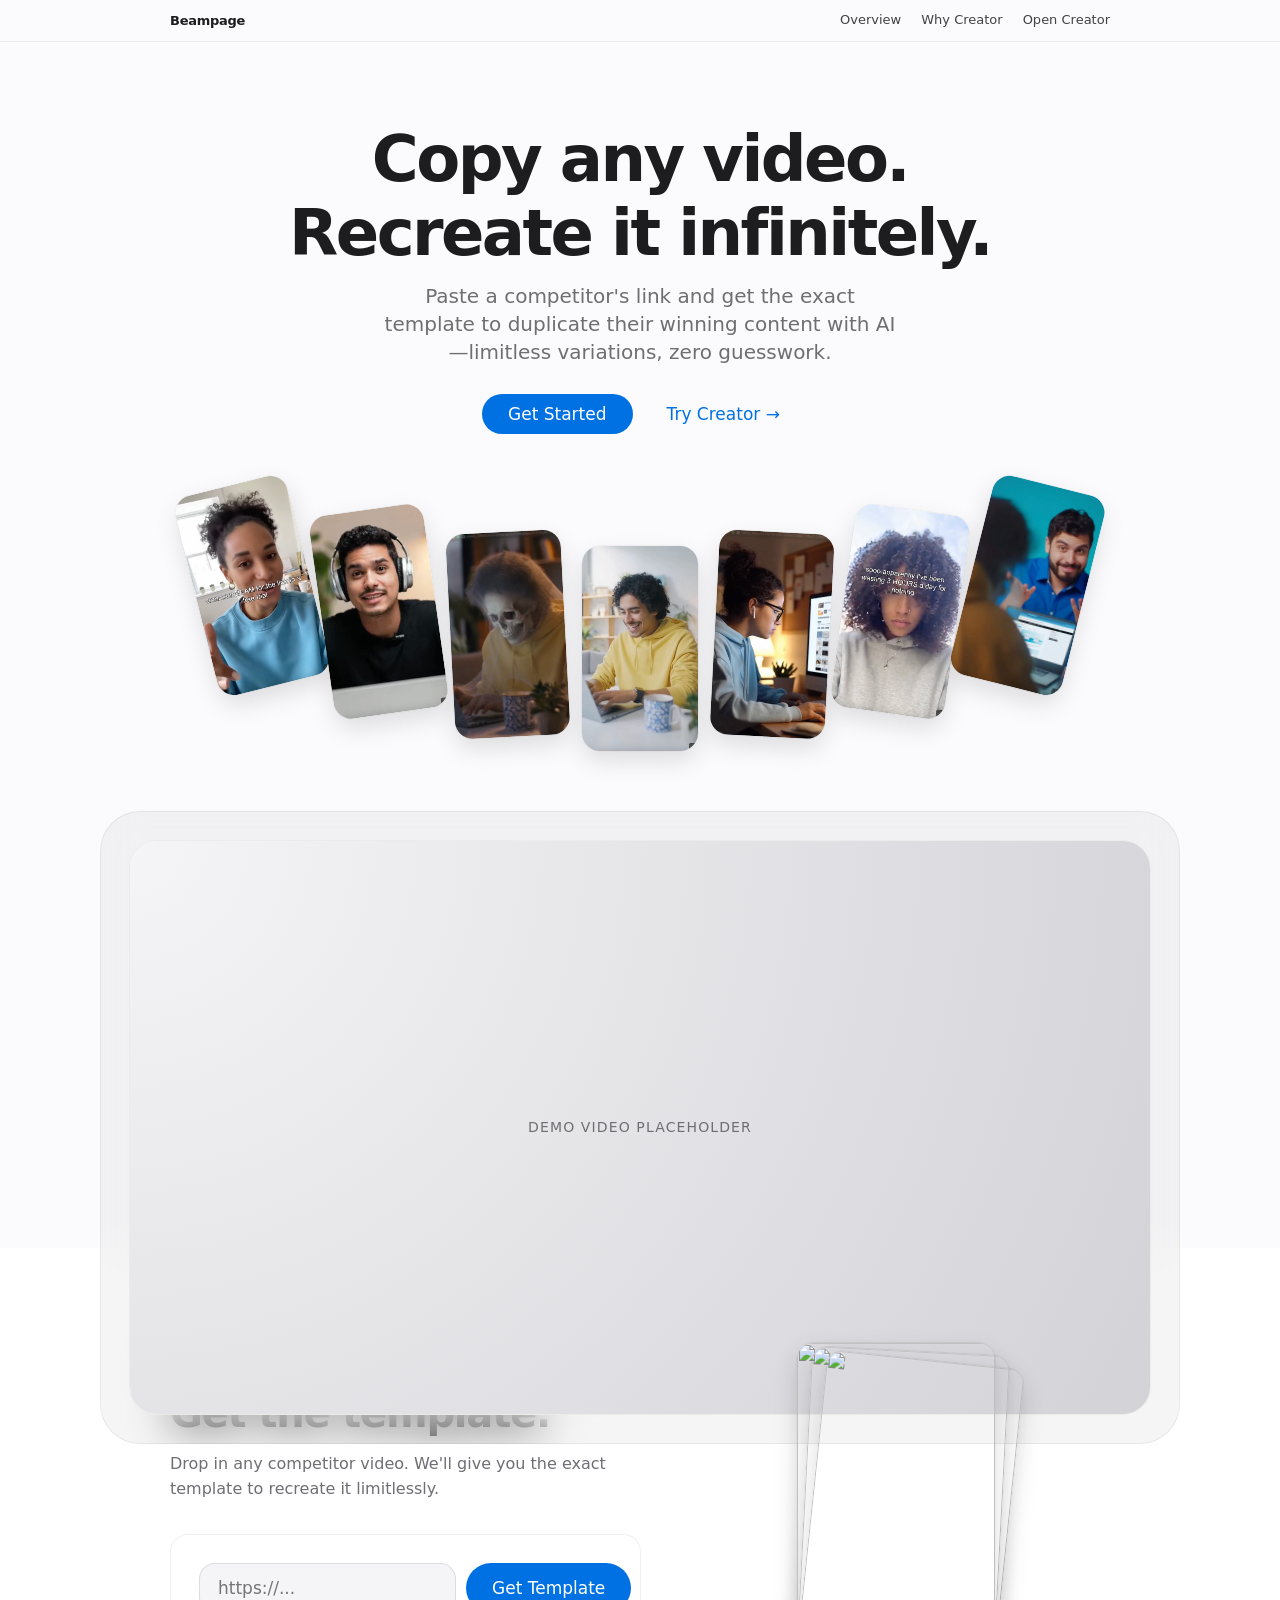
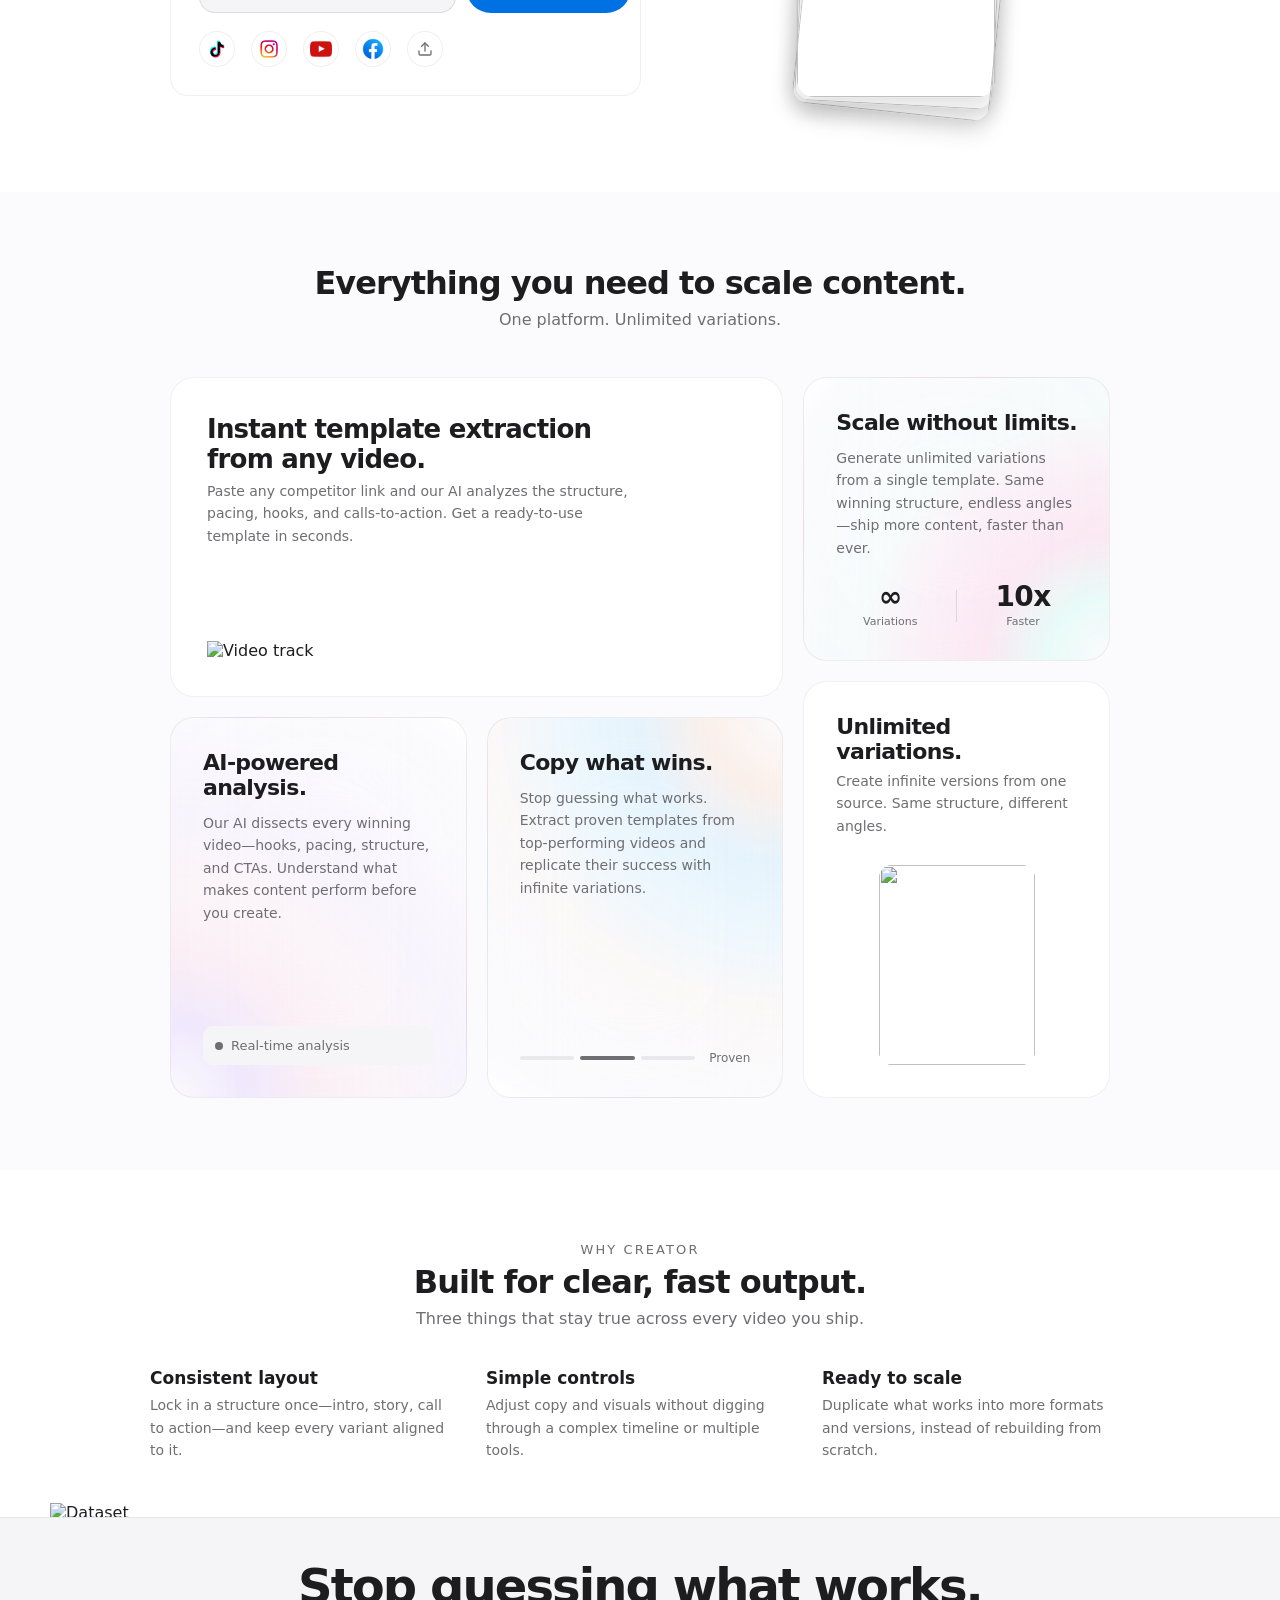
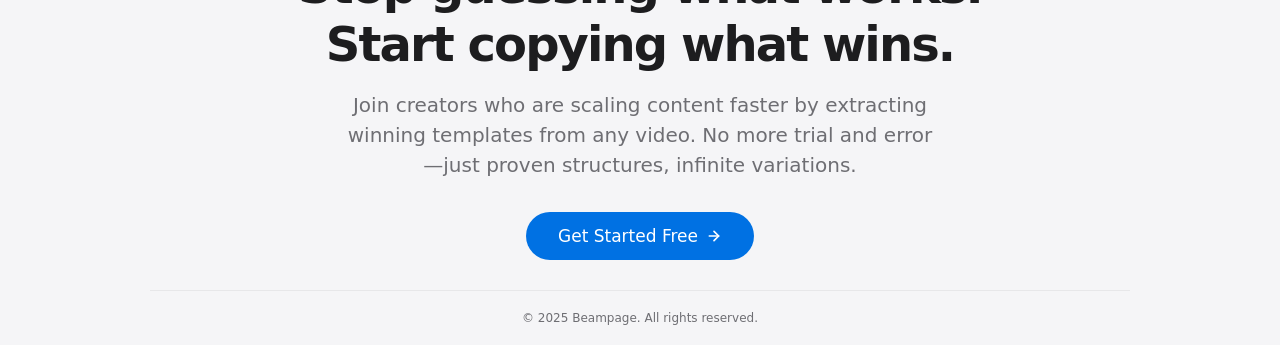
==== frontend/index.html @ 8f223ead "Add frontend and backend folders for Netlify and Railway deployment" ====
<!DOCTYPE html>
<html lang="en">
<head>
    <meta charset="UTF-8">
    <meta name="viewport" content="width=device-width, initial-scale=1.0">
    <title>Beamreels – Creator</title>
    <link href="https://fonts.googleapis.com/css2?family=SF+Pro+Display:wght@300;400;500;600;700&display=swap" rel="stylesheet">
    <style>
        * {
            margin: 0;
            padding: 0;
            box-sizing: border-box;
        }

        :root {
            --bg: #fbfbfd;
            --bg-alt: #f5f5f7;
            --text-main: #1d1d1f;
            --text-subtle: #6e6e73;
            --link: #0071e3;
        }

        html {
            scroll-behavior: smooth;
        }

        body {
            font-family: -apple-system, BlinkMacSystemFont, "SF Pro Display", system-ui, sans-serif;
            background: var(--bg);
            color: var(--text-main);
            -webkit-font-smoothing: antialiased;
        }

        a {
            color: inherit;
            text-decoration: none;
        }

        /* Shell */
        .page {
            min-height: 100vh;
            display: flex;
            flex-direction: column;
        }

        .nav {
            position: sticky;
            top: 0;
            z-index: 20;
            backdrop-filter: blur(20px);
            background: rgba(251, 251, 253, 0.88);
            border-bottom: 1px solid rgba(0, 0, 0, 0.06);
        }

        .nav-inner {
            max-width: 980px;
            margin: 0 auto;
            padding: 12px 20px;
            display: flex;
            align-items: center;
            justify-content: space-between;
            font-size: 13px;
        }

        .nav-logo {
            font-weight: 600;
            letter-spacing: -0.02em;
        }

        .nav-links {
            display: flex;
            gap: 20px;
            color: #424245;
        }

        .nav-links a {
            padding-bottom: 2px;
        }

        .nav-links a:hover {
            color: var(--text-main);
        }

        main {
            flex: 1;
        }

        .section-shell {
            max-width: 980px;
            margin: 0 auto;
            padding: 72px 20px;
        }

        /* Section 1 – Hero */
        .hero {
            text-align: center;
            padding-top: 80px;
            padding-bottom: 80px;
        }

        .hero-kicker {
            font-size: 14px;
            color: var(--text-subtle);
            margin-bottom: 16px;
        }

        .hero-title {
            font-size: clamp(40px, 6vw, 64px);
            font-weight: 600;
            letter-spacing: -0.04em;
            margin-bottom: 12px;
        }

        .hero-subtitle {
            font-size: 20px;
            color: var(--text-subtle);
            max-width: 520px;
            margin: 0 auto 28px;
            line-height: 1.4;
        }

        .hero-cta {
            display: inline-flex;
            justify-content: center;
            align-items: center;
            gap: 16px;
            margin-bottom: 24px;
            flex-wrap: wrap;
        }

        .hero-cta-primary,
        .hero-cta-secondary {
            display: inline-flex;
            align-items: center;
            justify-content: center;
        }

        .hero-cta-primary {
            font-size: 17px;
            padding: 10px 26px;
            border-radius: 999px;
            background: var(--link);
            color: #fff;
        }

        .hero-cta-secondary {
            font-size: 17px;
            color: var(--link);
            padding: 10px 18px;
        }

        .hero-footnote {
            font-size: 12px;
            color: var(--text-subtle);
        }

        /* Hero image arc */
        .hero-arc {
            margin-top: 48px;
            display: flex;
            justify-content: center;
            gap: 22px;
            padding-bottom: 40px;
        }

        .hero-arc-item {
            width: 120px;
            aspect-ratio: 9 / 16;
            border-radius: 18px;
            box-shadow:
                0 10px 25px rgba(0, 0, 0, 0.12),
                0 0 0 0.5px rgba(0, 0, 0, 0.06);
            overflow: hidden;
            transform-origin: 50% 0;
            transition: transform 0.1s ease-out;
        }

        .hero-arc-item img {
            width: 100%;
            height: 100%;
            object-fit: cover;
            display: block;
        }

        /* Position the seven tiles in a soft semicircle */
        .hero-arc-item:nth-child(1) {
            transform: translateY(-20px) rotate(-14deg);
        }

        .hero-arc-item:nth-child(2) {
            transform: translateY(4px) rotate(-8deg);
        }

        .hero-arc-item:nth-child(3) {
            transform: translateY(26px) rotate(-3deg);
        }

        .hero-arc-item:nth-child(4) {
            transform: translateY(40px);
        }

        .hero-arc-item:nth-child(5) {
            transform: translateY(26px) rotate(3deg);
        }

        .hero-arc-item:nth-child(6) {
            transform: translateY(4px) rotate(8deg);
        }

        .hero-arc-item:nth-child(7) {
            transform: translateY(-20px) rotate(14deg);
        }

        /* Hero demo video section */
        .hero-demo-section {
            margin-top: -200px;
        }

        .hero-demo-shell {
            max-width: 1120px;
            margin: 0 auto;
            padding: 0 20px 84px;
            transform: translateY(180px);
            will-change: transform;
        }

        .hero-demo-frame {
            border-radius: 40px;
            background: rgba(0, 0, 0, 0.04);
            border: 1px solid rgba(0, 0, 0, 0.06);
            backdrop-filter: blur(22px);
            padding: 28px;
        }

        .hero-demo-inner {
            border-radius: 28px;
            background: #ffffff;
            border: 1px solid rgba(0, 0, 0, 0.08);
            overflow: hidden;
            aspect-ratio: 16 / 9;
            display: flex;
            align-items: center;
            justify-content: center;
        }

        .hero-demo-placeholder {
            width: 100%;
            height: 100%;
            background: radial-gradient(circle at top left, #f5f5f7, #d2d2d7);
            display: flex;
            align-items: center;
            justify-content: center;
            color: #6e6e73;
            font-size: 14px;
            letter-spacing: 0.08em;
            text-transform: uppercase;
        }

        /* Section 2 – Simple product band */
        .band-muted {
            background: var(--bg-alt);
        }

        .product-band {
            display: grid;
            grid-template-columns: minmax(0, 1.1fr) minmax(0, 1fr);
            align-items: center;
            gap: 40px;
        }

        .product-copy-eyebrow {
            font-size: 13px;
            text-transform: uppercase;
            letter-spacing: 0.16em;
            color: var(--text-subtle);
            margin-bottom: 10px;
        }

        .product-copy-title {
            font-size: 32px;
            font-weight: 600;
            letter-spacing: -0.03em;
            margin-bottom: 14px;
        }

        .product-copy-body {
            font-size: 16px;
            color: var(--text-subtle);
            line-height: 1.55;
        }

        .product-panel {
            border-radius: 28px;
            border: 1px solid rgba(0, 0, 0, 0.06);
            background: #ffffff;
            padding: 24px 22px;
            text-align: left;
        }

        .product-panel-label {
            font-size: 13px;
            color: var(--text-subtle);
            margin-bottom: 8px;
            text-transform: uppercase;
            letter-spacing: 0.16em;
        }

        .product-panel-title {
            font-size: 20px;
            font-weight: 600;
            margin-bottom: 12px;
        }

        .product-panel-meta {
            font-size: 13px;
            color: var(--text-subtle);
            margin-bottom: 18px;
        }

        .video-flow {
            display: flex;
            align-items: center;
            justify-content: space-between;
            gap: 10px;
            font-size: 12px;
        }

        .video-node {
            flex: 1;
            min-width: 0;
            padding: 10px 12px;
            border-radius: 999px;
            background: #f5f5f7;
            border: 1px solid rgba(0, 0, 0, 0.06);
            display: flex;
            flex-direction: column;
            gap: 2px;
        }

        .video-node-label {
            text-transform: uppercase;
            letter-spacing: 0.14em;
            font-size: 10px;
            color: var(--text-subtle);
        }

        .video-node-main {
            font-size: 13px;
        }

        .video-arrow {
            width: 20px;
            text-align: center;
            color: var(--text-subtle);
        }

        /* Section 3 – Key points (three columns) */
        .section-heading-center {
            text-align: center;
            margin-bottom: 40px;
        }

        .section-eyebrow {
            font-size: 13px;
            text-transform: uppercase;
            letter-spacing: 0.16em;
            color: var(--text-subtle);
            margin-bottom: 6px;
        }

        .section-title {
            font-size: 32px;
            font-weight: 600;
            letter-spacing: -0.03em;
            margin-bottom: 8px;
        }

        .section-subtitle {
            font-size: 16px;
            color: var(--text-subtle);
        }

        .grid-3 {
            display: grid;
            grid-template-columns: repeat(3, minmax(0, 1fr));
            gap: 28px;
        }

        .point-card {
            text-align: left;
        }

        .point-title {
            font-size: 17px;
            font-weight: 600;
            margin-bottom: 6px;
        }

        .point-body {
            font-size: 14px;
            color: var(--text-subtle);
            line-height: 1.6;
        }

        /* Bento section */
        .bento {
            display: grid;
            grid-template-columns: 2fr 1.5fr;
            gap: 18px;
        }

        .bento-col {
            display: grid;
            gap: 18px;
        }

        .bento-card {
            border-radius: 24px;
            background: #ffffff;
            border: 1px solid rgba(0, 0, 0, 0.06);
            backdrop-filter: blur(70px);
            padding: 22px 20px;
            position: relative;
            overflow: hidden;
        }


        .bento-card-hero {
            padding: 28px 24px;
        }

        .bento-eyebrow {
            font-size: 12px;
            text-transform: uppercase;
            letter-spacing: 0.16em;
            color: var(--text-subtle);
            margin-bottom: 6px;
        }

        .bento-title {
            font-size: 20px;
            font-weight: 600;
            letter-spacing: -0.03em;
            margin-bottom: 6px;
        }

        .bento-body {
            font-size: 14px;
            color: var(--text-subtle);
            line-height: 1.6;
        }

        .bento-meta {
            font-size: 12px;
            color: var(--text-subtle);
            margin-top: 10px;
        }

        /* Image stack hover animation */
        .image-stack-container {
            cursor: pointer;
        }

        .image-stack-container:hover .stack-image-back-left {
            transform: translateX(-20px) translateY(-5px) rotate(-12deg) scale(0.95);
            opacity: 0.8;
        }

        .image-stack-container:hover .stack-image-back-right {
            transform: translateX(20px) translateY(-5px) rotate(12deg) scale(0.95);
            opacity: 0.8;
        }

        .image-stack-container:hover .stack-image-front {
            transform: translateY(-8px) scale(1.02);
        }

        @keyframes pulse {
            0%, 100% {
                opacity: 1;
            }
            50% {
                opacity: 0.5;
            }
        }

        /* Wide image section */
        .wide-image-section {
            width: 100%;
            margin: -50px 0 -25px 0;
            padding: 20px 50px;
            overflow: hidden;
            background: #ffffff;
        }

        .wide-image-container {
            width: 100%;
            max-height: none;
            overflow: hidden;
            display: flex;
            align-items: center;
            justify-content: center;
        }

        .wide-image {
            width: 100%;
            height: auto;
            object-fit: contain;
            display: block;
        }

        /* Section 4 – Simple story band */
        .story-band {
            text-align: center;
            max-width: 720px;
            margin: 0 auto;
        }

        .story-kicker {
            font-size: 14px;
            color: var(--text-subtle);
            margin-bottom: 16px;
        }

        .story-title {
            font-size: 28px;
            font-weight: 600;
            letter-spacing: -0.03em;
            margin-bottom: 14px;
        }

        .story-body {
            font-size: 16px;
            color: var(--text-subtle);
            line-height: 1.6;
        }

        /* Section 5 – Closing CTA */
        .closing {
            text-align: center;
            padding-top: 60px;
            padding-bottom: 80px;
        }

        .closing-title {
            font-size: 34px;
            font-weight: 600;
            letter-spacing: -0.04em;
            margin-bottom: 10px;
        }

        .closing-subtitle {
            font-size: 16px;
            color: var(--text-subtle);
            margin-bottom: 28px;
        }

        .closing-cta {
            font-size: 17px;
            color: var(--link);
        }

        /* Footer CTA */
        footer {
            background: var(--bg-alt);
            border-top: 1px solid rgba(0, 0, 0, 0.06);
            padding: 0;
        }

        .footer-cta-section {
            max-width: 980px;
            margin: 0 auto;
            padding: 40px 20px 30px;
            text-align: center;
        }

        .footer-cta-title {
            font-size: clamp(32px, 5vw, 48px);
            font-weight: 600;
            letter-spacing: -0.04em;
            margin-bottom: 16px;
            line-height: 1.2;
        }

        .footer-cta-subtitle {
            font-size: 20px;
            color: var(--text-subtle);
            max-width: 600px;
            margin: 0 auto 32px;
            line-height: 1.5;
        }

        .footer-cta-button {
            display: inline-flex;
            align-items: center;
            justify-content: center;
            gap: 8px;
            font-size: 17px;
            font-weight: 500;
            padding: 14px 32px;
            border-radius: 999px;
            background: var(--link);
            color: #ffffff;
            transition: all 0.2s ease;
            text-decoration: none;
        }

        .footer-cta-button:hover {
            background: #0077ED;
            transform: translateY(-1px);
            box-shadow: 0 4px 12px rgba(0, 113, 227, 0.3);
        }

        .footer-cta-button:active {
            transform: translateY(0);
        }

        .footer-bottom {
            max-width: 980px;
            margin: 0 auto;
            padding: 20px 20px;
            border-top: 1px solid rgba(0, 0, 0, 0.06);
            display: flex;
            flex-direction: column;
            gap: 24px;
            align-items: center;
            justify-content: center;
        }

        .footer-links {
            display: flex;
            flex-wrap: wrap;
            gap: 24px;
            justify-content: center;
            font-size: 13px;
            color: var(--text-subtle);
        }

        .footer-links a {
            color: var(--text-subtle);
            transition: color 0.2s ease;
        }

        .footer-links a:hover {
            color: var(--text-main);
        }

        .footer-copyright {
            font-size: 12px;
            color: var(--text-subtle);
            text-align: center;
        }

        /* Responsive */
        @media (max-width: 900px) {
            .product-band {
                grid-template-columns: minmax(0, 1fr);
            }

            .bento {
                grid-template-columns: minmax(0, 1fr);
            }

            .section-shell {
                padding: 56px 16px;
            }

            .hero {
                padding-top: 64px;
                padding-bottom: 64px;
            }

            .grid-3 {
                grid-template-columns: minmax(0, 1fr);
            }

            .nav-links {
                display: none;
            }

            .wide-image-section {
                padding: 20px 16px;
            }

            .wide-image-container {
                max-height: none;
            }

            .footer-cta-section {
                padding: 30px 20px 24px;
            }

            .footer-cta-title {
                font-size: 28px;
            }

            .footer-cta-subtitle {
                font-size: 18px;
            }

            .footer-bottom {
                padding: 16px 20px;
            }

            .footer-links {
                flex-direction: column;
                gap: 16px;
            }
        }
    </style>
</head>
<body>
    <div class="page">
        <header class="nav">
            <div class="nav-inner">
                <div class="nav-logo">Beampage</div>
                <nav class="nav-links">
                    <a href="#overview">Overview</a>
                    <a href="#why">Why Creator</a>
                    <a href="/creator">Open Creator</a>
                </nav>
            </div>
        </header>

        <main>
            <!-- Section 1: Hero -->
            <section class="section-shell hero">
                <h1 class="hero-title">Copy any video.<br>Recreate it infinitely.</h1>
                <p class="hero-subtitle">
                    Paste a competitor's link and get the exact template to duplicate their winning content with AI—limitless variations, zero guesswork.
                </p>
                <div class="hero-cta">
                    <a href="#overview" class="hero-cta-primary">Get Started</a>
                    <a href="/creator" class="hero-cta-secondary">Try Creator →</a>
                </div>
                <div class="hero-arc" aria-hidden="true">
                    <div class="hero-arc-item"><img src="images/one.png" alt=""></div>
                    <div class="hero-arc-item"><img src="images/five.png" alt=""></div>
                    <div class="hero-arc-item"><img src="images/seven.png" alt=""></div>
                    <div class="hero-arc-item"><img src="images/nine.png" alt=""></div>
                    <div class="hero-arc-item"><img src="images/eleven.png" alt=""></div>
                    <div class="hero-arc-item"><img src="images/two.png" alt=""></div>
                    <div class="hero-arc-item"><img src="images/six.png" alt=""></div>
                </div>
            </section>

            <!-- Hero demo video placeholder -->
            <section class="hero-demo-section">
                <div class="hero-demo-shell">
                    <div class="hero-demo-frame">
                        <div class="hero-demo-inner">
                            <div class="hero-demo-placeholder">
                                Demo video placeholder
                            </div>
                        </div>
                    </div>
                </div>
            </section>

            <!-- Section 2: CTA – link in, template out -->
            <section class="band-muted" style="margin-top: -100px; background: #ffffff;">
                <div class="section-shell">
                    <div id="overview" class="product-band">
                        <div>
                            <h2 class="product-copy-title" style="font-size: 40px; margin-bottom: 16px;">Paste a link.<br>Get the template.</h2>
                            <p class="product-copy-body" style="margin-bottom: 32px;">
                                Drop in any competitor video. We'll give you the exact template to recreate it limitlessly.
                            </p>

                            <div style="background: #ffffff; border-radius: 18px; padding: 28px; border: 1px solid rgba(0, 0, 0, 0.06);">
                                <div style="display: flex; gap: 10px; margin-bottom: 18px;">
                                    <input
                                        type="text"
                                        placeholder="https://..."
                                        style="flex: 1; padding: 14px 18px; border-radius: 16px; border: 1px solid rgba(0, 0, 0, 0.1); background: #f5f5f7; font-size: 17px; font-family: inherit; outline: none; transition: all 0.2s;"
                                        onfocus="this.style.borderColor='#0071e3'; this.style.background='#ffffff'"
                                        onblur="this.style.borderColor='rgba(0, 0, 0, 0.1)'; this.style.background='#f5f5f7'"
                                    >
                                    <button style="padding: 10px 26px; border-radius: 999px; background: #0071e3; color: #ffffff; border: none; font-size: 17px; cursor: pointer; white-space: nowrap; font-family: inherit; transition: background-color 0.2s;"
                                        onmouseover="this.style.backgroundColor='#0077ED'"
                                        onmouseout="this.style.backgroundColor='#0071e3'"
                                    >Get Template</button>
                                </div>

                                <div style="display: flex; align-items: center; gap: 16px;">
                                    <!-- TikTok Logo -->
                                    <div style="width: 36px; height: 36px; border-radius: 50%; background: #ffffff; display: flex; align-items: center; justify-content: center; padding: 6px; border: 1px solid rgba(0, 0, 0, 0.06);">
                                        <img src="logos/tiktok.png" alt="TikTok" style="width: 80%; height: 80%; object-fit: contain;">
                                    </div>
                                    <!-- Instagram Logo -->
                                    <div style="width: 36px; height: 36px; border-radius: 50%; background: #ffffff; display: flex; align-items: center; justify-content: center; padding: 6px; border: 1px solid rgba(0, 0, 0, 0.06);">
                                        <img src="logos/instagram.png" alt="Instagram" style="width: 80%; height: 80%; object-fit: contain;">
                                    </div>
                                    <!-- YouTube Logo -->
                                    <div style="width: 36px; height: 36px; border-radius: 50%; background: #ffffff; display: flex; align-items: center; justify-content: center; padding: 6px; border: 1px solid rgba(0, 0, 0, 0.06);">
                                        <img src="logos/youtube.webp" alt="YouTube" style="width: 100%; height: 100%; object-fit: contain;">
                                    </div>
                                    <!-- Facebook Logo -->
                                    <div style="width: 36px; height: 36px; border-radius: 50%; background: #ffffff; display: flex; align-items: center; justify-content: center; padding: 6px; border: 1px solid rgba(0, 0, 0, 0.06);">
                                        <img src="logos/facebook.webp" alt="Facebook" style="width: 100%; height: 100%; object-fit: contain;">
                                    </div>
                                    <!-- Upload Icon -->
                                    <div style="width: 36px; height: 36px; border-radius: 50%; background: #ffffff; display: flex; align-items: center; justify-content: center; padding: 6px; border: 1px solid rgba(0, 0, 0, 0.06);">
                                        <svg xmlns="http://www.w3.org/2000/svg" width="16" height="16" viewBox="0 0 24 24" fill="none" stroke="currentColor" stroke-width="2" stroke-linecap="round" stroke-linejoin="round" style="color: #6e6e73;">
                                            <path d="M21 15v4a2 2 0 0 1-2 2H5a2 2 0 0 1-2-2v-4"></path>
                                            <polyline points="17 8 12 3 7 8"></polyline>
                                            <line x1="12" y1="3" x2="12" y2="15"></line>
                                        </svg>
                                    </div>
                                </div>
                            </div>
                        </div>

                        <div style="display: flex; align-items: center; justify-content: center; position: relative; min-height: 400px;">
                            <div style="position: absolute; width: 200px; aspect-ratio: 9/16; border-radius: 18px; border: 1px solid rgba(0, 0, 0, 0.08); overflow: hidden; transform: translateX(12px) translateY(16px) rotate(6deg); z-index: 1; box-shadow: 0 10px 25px rgba(0, 0, 0, 0.12);">
                                <img src="three.png" alt="" style="width: 100%; height: 100%; object-fit: cover; display: block;">
                            </div>
                            <div style="position: absolute; width: 200px; aspect-ratio: 9/16; border-radius: 18px; border: 1px solid rgba(0, 0, 0, 0.08); overflow: hidden; transform: translateX(6px) translateY(8px) rotate(3deg); z-index: 2; box-shadow: 0 10px 25px rgba(0, 0, 0, 0.12);">
                                <img src="eight.png" alt="" style="width: 100%; height: 100%; object-fit: cover; display: block;">
                            </div>
                            <div style="position: relative; width: 200px; aspect-ratio: 9/16; border-radius: 18px; border: 1px solid rgba(0, 0, 0, 0.08); overflow: hidden; box-shadow: 0 10px 25px rgba(0, 0, 0, 0.12); z-index: 3;">
                                <img src="ten.png" alt="" style="width: 100%; height: 100%; object-fit: cover; display: block;">
                            </div>
                        </div>
                    </div>
                </div>
            </section>

            <!-- Section 3: Bento section -->
            <section class="section-shell">
                <div class="section-heading-center" style="margin-bottom: 48px;">
                    <h2 class="section-title">Everything you need to scale content.</h2>
                    <p class="section-subtitle">One platform. Unlimited variations.</p>
                </div>
                <div style="display: grid; grid-template-columns: 2fr 1fr; gap: 20px;">
                    <!-- Left Column -->
                    <div style="display: grid; grid-template-rows: auto 1fr; gap: 20px;">
                        <!-- Large card - top of left column -->
                        <div class="bento-card" style="padding: 36px; min-height: 320px; display: flex; flex-direction: column;">
                            <h3 class="bento-title" style="font-size: 26px; max-width: 420px;">Instant template extraction from any video.</h3>
                            <p class="bento-body" style="max-width: 440px; margin-bottom: auto;">
                                Paste any competitor link and our AI analyzes the structure, pacing, hooks, and calls-to-action. Get a ready-to-use template in seconds.
                            </p>
                            <div style="margin-top: 32px;">
                                <img src="video-track.png" alt="Video track" style="width: 100%; height: auto; display: block;">
                            </div>
                        </div>

                        <!-- Bottom row of left column - two cards side by side -->
                        <div style="display: grid; grid-template-columns: 1fr 1fr; gap: 20px;">
                            <!-- Bottom left card -->
                            <div class="bento-card" style="padding: 32px; display: flex; flex-direction: column; background: radial-gradient(circle at bottom left, rgba(150, 100, 255, 0) 0%, rgba(180, 130, 255, 0.15) 15%, rgba(255, 170, 200, 0.14) 30%, rgba(255, 200, 220, 0.11) 45%, rgba(220, 180, 255, 0.09) 60%, rgba(240, 220, 255, 0.06) 75%, rgba(250, 240, 255, 0.03) 90%, #ffffff 100%);">
                                <h3 class="bento-title" style="font-size: 22px; margin-bottom: 12px;">AI-powered analysis.</h3>
                                <p class="bento-body" style="margin-bottom: 24px;">
                                    Our AI dissects every winning video—hooks, pacing, structure, and CTAs. Understand what makes content perform before you create.
                                </p>
                                <div style="margin-top: auto; display: flex; align-items: center; gap: 8px; padding: 12px; background: #f5f5f7; border-radius: 10px;">
                                    <div style="width: 8px; height: 8px; border-radius: 50%; background: #6e6e73; animation: pulse 2s infinite;"></div>
                                    <span style="font-size: 13px; color: var(--text-subtle);">Real-time analysis</span>
                                </div>
                            </div>

                            <!-- Bottom middle card -->
                            <div class="bento-card" style="padding: 32px; display: flex; flex-direction: column; background: radial-gradient(circle at top right, rgba(255, 150, 100, 0) 0%, rgba(255, 180, 130, 0.15) 15%, rgba(100, 200, 255, 0.14) 30%, rgba(130, 220, 255, 0.11) 45%, rgba(255, 220, 200, 0.09) 60%, rgba(255, 240, 230, 0.06) 75%, rgba(255, 250, 245, 0.03) 90%, #ffffff 100%);">
                                <h3 class="bento-title" style="font-size: 22px; margin-bottom: 12px;">Copy what wins.</h3>
                                <p class="bento-body" style="margin-bottom: 24px;">
                                    Stop guessing what works. Extract proven templates from top-performing videos and replicate their success with infinite variations.
                                </p>
                                <div style="margin-top: auto; display: flex; gap: 6px; align-items: center;">
                                    <div style="flex: 1; height: 4px; border-radius: 2px; background: #e8e8ed;"></div>
                                    <div style="flex: 1; height: 4px; border-radius: 2px; background: #6e6e73;"></div>
                                    <div style="flex: 1; height: 4px; border-radius: 2px; background: #e8e8ed;"></div>
                                    <span style="font-size: 12px; color: var(--text-subtle); margin-left: 8px;">Proven</span>
                                </div>
                            </div>
                        </div>
                    </div>

                    <!-- Right Column -->
                    <div style="display: grid; grid-template-rows: auto 1fr; gap: 20px;">
                        <!-- Top right card -->
                        <div class="bento-card" style="padding: 32px; display: flex; flex-direction: column; background: radial-gradient(circle at bottom right, rgba(100, 255, 200, 0) 0%, rgba(130, 255, 220, 0.15) 15%, rgba(255, 120, 180, 0.14) 30%, rgba(255, 150, 200, 0.11) 45%, rgba(200, 255, 240, 0.09) 60%, rgba(230, 255, 250, 0.06) 75%, rgba(245, 255, 252, 0.03) 90%, #ffffff 100%);">
                            <h3 class="bento-title" style="font-size: 22px; margin-bottom: 12px;">Scale without limits.</h3>
                            <p class="bento-body" style="margin-bottom: 24px;">
                                Generate unlimited variations from a single template. Same winning structure, endless angles—ship more content, faster than ever.
                            </p>
                            <div style="margin-top: auto; display: flex; align-items: center; gap: 12px;">
                                <div style="flex: 1; text-align: center;">
                                    <div style="font-size: 28px; font-weight: 700; letter-spacing: -0.02em; color: #1d1d1f; line-height: 1;">∞</div>
                                    <div style="font-size: 11px; color: var(--text-subtle); margin-top: 4px;">Variations</div>
                                </div>
                                <div style="width: 1px; height: 32px; background: rgba(0, 0, 0, 0.1);"></div>
                                <div style="flex: 1; text-align: center;">
                                    <div style="font-size: 28px; font-weight: 700; letter-spacing: -0.02em; color: #1d1d1f; line-height: 1;">10x</div>
                                    <div style="font-size: 11px; color: var(--text-subtle); margin-top: 4px;">Faster</div>
                                </div>
                            </div>
                        </div>

                        <!-- Bottom right card with images -->
                        <div class="bento-card" style="padding: 32px; display: flex; flex-direction: column;">
                            <h3 class="bento-title" style="font-size: 22px;">Unlimited variations.</h3>
                            <p class="bento-body" style="margin-bottom: 28px;">
                                Create infinite versions from one source. Same structure, different angles.
                            </p>
                            <div class="image-stack-container" style="margin-top: auto; display: flex; flex-direction: column; gap: 10px; align-items: center; position: relative; flex: 1; min-height: 0;">
                                <div class="image-stack" style="position: relative; width: 156px; flex: 1; min-height: 200px; display: flex; align-items: stretch; justify-content: center;">
                                    <img src="four.png" alt="" class="stack-image stack-image-back-left" style="position: absolute; width: 156px; height: 100%; border-radius: 14px; object-fit: cover; display: block; transition: transform 0.4s cubic-bezier(0.4, 0, 0.2, 1); z-index: 1;">
                                    <img src="five.png" alt="" class="stack-image stack-image-back-right" style="position: absolute; width: 156px; height: 100%; border-radius: 14px; object-fit: cover; display: block; transition: transform 0.4s cubic-bezier(0.4, 0, 0.2, 1); z-index: 2;">
                                    <img src="six.png" alt="" class="stack-image stack-image-front" style="position: relative; width: 156px; height: 100%; border-radius: 14px; object-fit: cover; display: block; transition: transform 0.4s cubic-bezier(0.4, 0, 0.2, 1); z-index: 3;">
                                </div>
                            </div>
                        </div>
                    </div>
                </div>
            </section>

            <!-- Section 4: Key points -->
            <section style="background: #ffffff; width: 100%; padding: 72px 20px;">
                <div style="max-width: 980px; margin: 0 auto;">
                    <div id="why" class="section-heading-center">
                        <p class="section-eyebrow">Why Creator</p>
                        <h2 class="section-title">Built for clear, fast output.</h2>
                        <p class="section-subtitle">Three things that stay true across every video you ship.</p>
                    </div>
                    <div class="grid-3">
                        <div class="point-card">
                            <h3 class="point-title">Consistent layout</h3>
                            <p class="point-body">
                                Lock in a structure once—intro, story, call to action—and keep every variant aligned to it.
                            </p>
                        </div>
                        <div class="point-card">
                            <h3 class="point-title">Simple controls</h3>
                            <p class="point-body">
                                Adjust copy and visuals without digging through a complex timeline or multiple tools.
                            </p>
                        </div>
                        <div class="point-card">
                            <h3 class="point-title">Ready to scale</h3>
                            <p class="point-body">
                                Duplicate what works into more formats and versions, instead of rebuilding from scratch.
                            </p>
                        </div>
                    </div>
                </div>
            </section>

            <!-- Section 5: Wide image section -->
            <section class="wide-image-section">
                <div class="wide-image-container">
                    <img src="dataset.png" alt="Dataset" class="wide-image">
                </div>
            </section>

        </main>

        <footer>
            <div class="footer-cta-section">
                <h2 class="footer-cta-title">Stop guessing what works.<br>Start copying what wins.</h2>
                <p class="footer-cta-subtitle">
                    Join creators who are scaling content faster by extracting winning templates from any video. No more trial and error—just proven structures, infinite variations.
                </p>
                <a href="/creator" class="footer-cta-button">
                    Get Started Free
                    <svg xmlns="http://www.w3.org/2000/svg" width="16" height="16" viewBox="0 0 24 24" fill="none" stroke="currentColor" stroke-width="2.5" stroke-linecap="round" stroke-linejoin="round">
                        <line x1="5" y1="12" x2="19" y2="12"></line>
                        <polyline points="12 5 19 12 12 19"></polyline>
                    </svg>
                </a>
            </div>
            <div class="footer-bottom">
                <div class="footer-copyright">
                    © 2025 Beampage. All rights reserved.
                </div>
            </div>
        </footer>
    </div>
</body>
<script>
    (function() {
        const demoShell = document.querySelector('.hero-demo-shell');
        if (!demoShell) return;

        let ticking = false;
        const maxOffset = 180;   // matches initial translateY in CSS
        const factor = 0.4;      // slower movement toward the user
        const minOffset = -320;  // allow it to settle even higher on the page

        function update() {
            const scrollY = window.scrollY || window.pageYOffset || 0;
            let offset = maxOffset - scrollY * factor;
            if (offset < minOffset) offset = minOffset;
            demoShell.style.transform = 'translateY(' + offset + 'px)';
            ticking = false;
        }

        function onScroll() {
            if (!ticking) {
                window.requestAnimationFrame(update);
                ticking = true;
            }
        }

        update();
        window.addEventListener('scroll', onScroll, { passive: true });
    })();

    // Hero arc rotation on scroll
    (function() {
        const arcItems = document.querySelectorAll('.hero-arc-item');
        if (!arcItems.length) return;

        // Base rotations (current CSS values)
        const baseRotations = [-14, -8, -3, 0, 3, 8, 14];
        const maxScroll = 400; // Scroll distance to reach max rotation
        const maxRotationIncrease = 0.6; // Increase rotation by up to 60% (reduced rotation)
        const maxSpread = 100; // Maximum horizontal spread in pixels (between 80px and 120px)
        const maxUpwardMovement = 100; // Maximum upward movement in pixels

        // Different upward movement speeds for each image (multipliers)
        const upwardSpeeds = [0.8, 1.2, 0.6, 1.0, 0.9, 1.1, 0.7]; // Varying speeds for organic feel

        let ticking = false;

        function updateArcRotation() {
            const scrollY = window.scrollY || window.pageYOffset || 0;
            const scrollProgress = Math.min(scrollY / maxScroll, 1); // 0 to 1
            const rotationFactor = 1 + (scrollProgress * maxRotationIncrease); // 1 to 1.85

            arcItems.forEach((item, index) => {
                const baseRot = baseRotations[index];
                const newRot = baseRot * rotationFactor;
                
                // Get the current base translateY from the CSS
                let baseTranslateY = 0;
                if (index === 0 || index === 6) baseTranslateY = -20;
                else if (index === 1 || index === 5) baseTranslateY = 4;
                else if (index === 2 || index === 4) baseTranslateY = 26;
                else if (index === 3) baseTranslateY = 40;

                // Calculate upward movement - each image moves at different speed
                const upwardMovement = -scrollProgress * maxUpwardMovement * upwardSpeeds[index];
                const translateY = baseTranslateY + upwardMovement;

                // Calculate horizontal spread - each image moves at different rate
                // Left images (0, 1, 2) move left, right images (4, 5, 6) move right, center (3) stays
                let translateX = 0;
                if (index === 0) translateX = -scrollProgress * maxSpread * 1.0;      // Leftmost: full spread left
                else if (index === 1) translateX = -scrollProgress * maxSpread * 0.6;  // Left: 60% spread left
                else if (index === 2) translateX = -scrollProgress * maxSpread * 0.3;   // Left: 30% spread left
                else if (index === 3) translateX = 0;                                   // Center: no movement
                else if (index === 4) translateX = scrollProgress * maxSpread * 0.3;     // Right: 30% spread right
                else if (index === 5) translateX = scrollProgress * maxSpread * 0.6;     // Right: 60% spread right
                else if (index === 6) translateX = scrollProgress * maxSpread * 1.0;    // Rightmost: full spread right

                item.style.transform = `translateX(${translateX}px) translateY(${translateY}px) rotate(${newRot}deg)`;
            });

            ticking = false;
        }

        function onScroll() {
            if (!ticking) {
                window.requestAnimationFrame(updateArcRotation);
                ticking = true;
            }
        }

        updateArcRotation();
        window.addEventListener('scroll', onScroll, { passive: true });
    })();
</script>
</html>
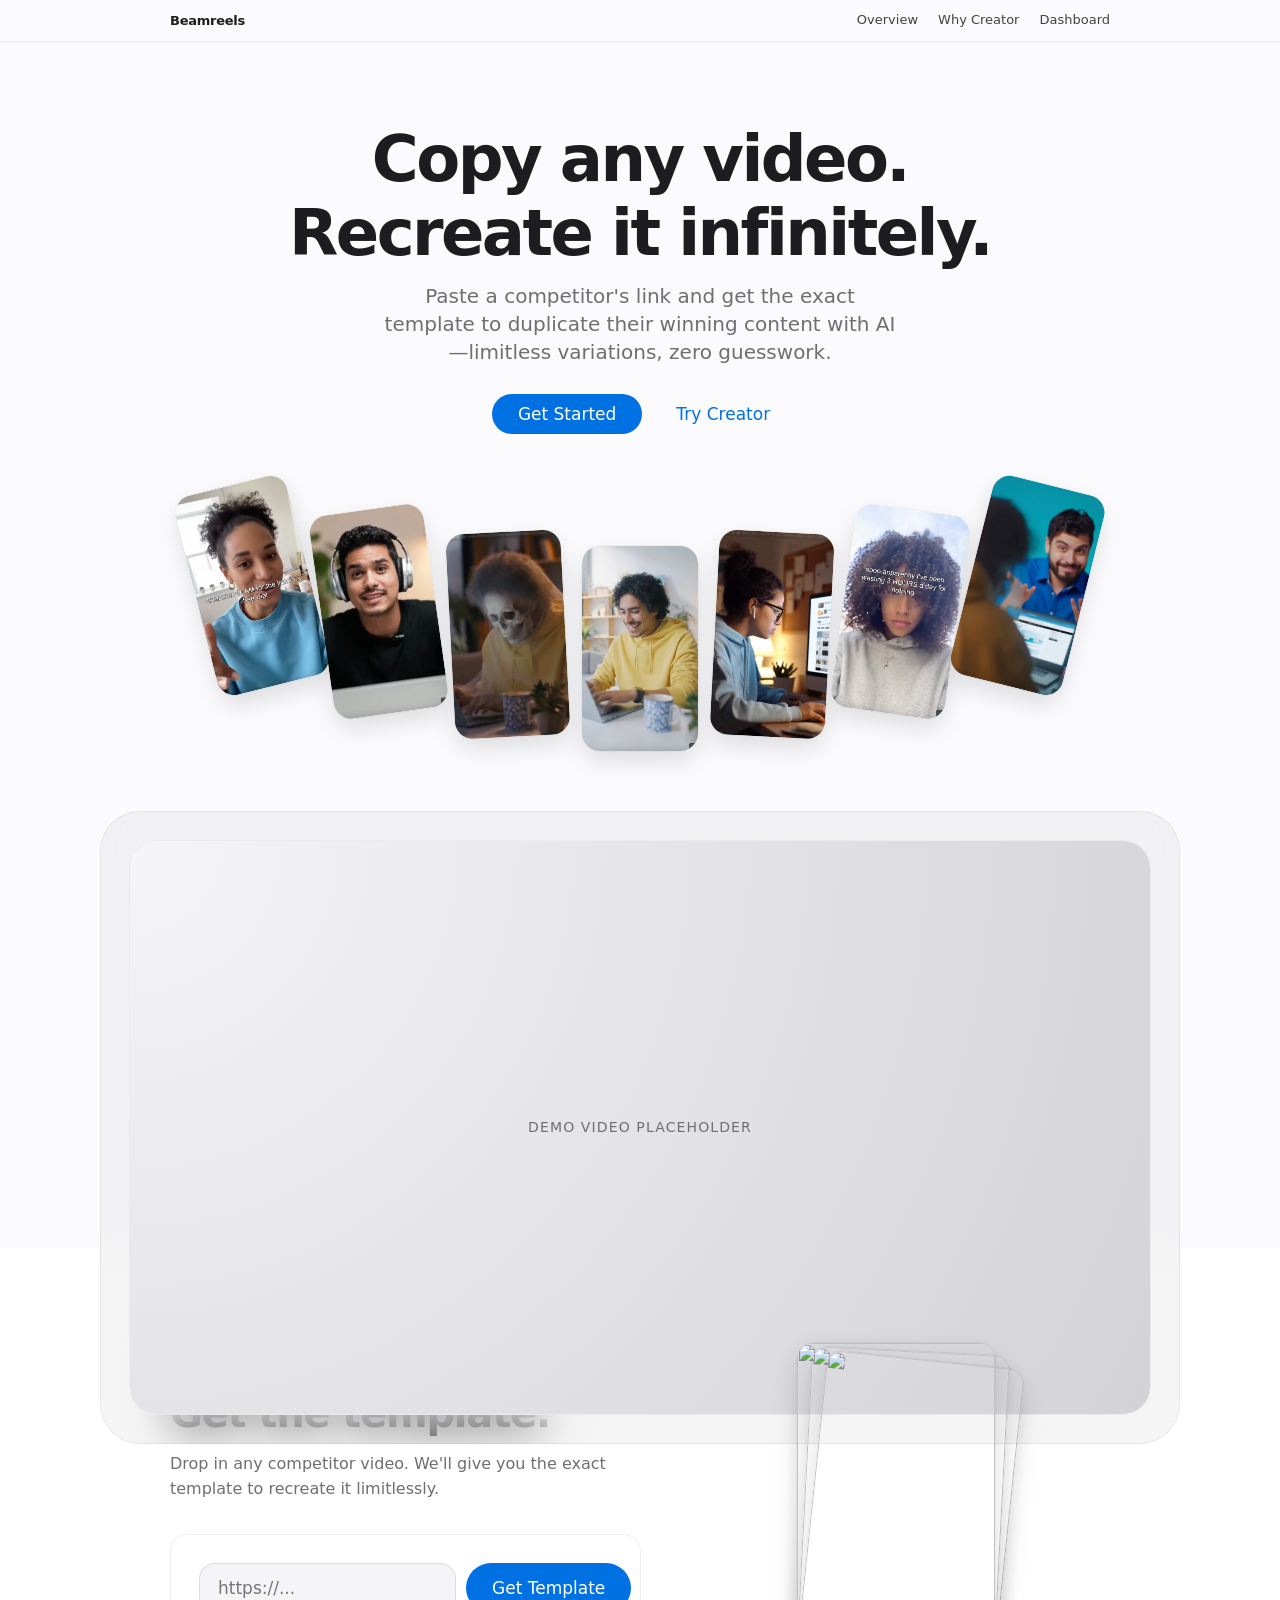
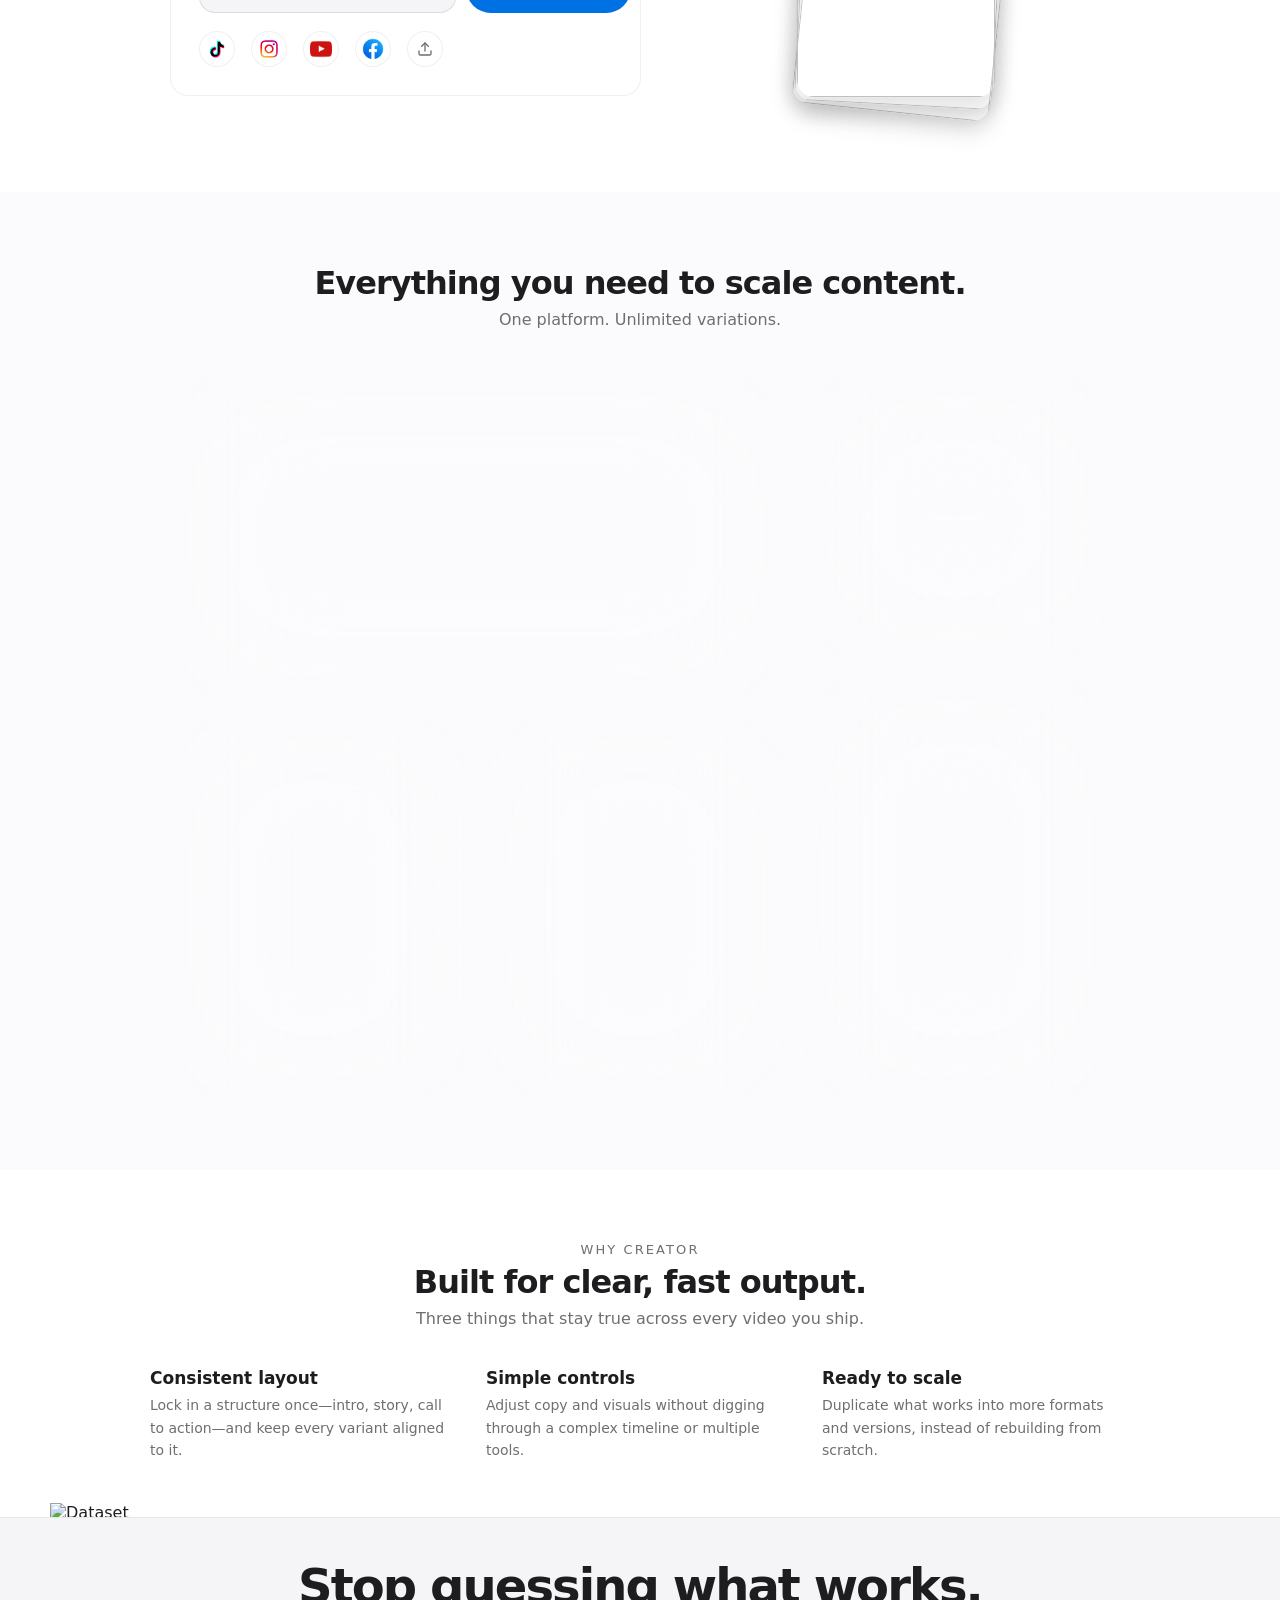
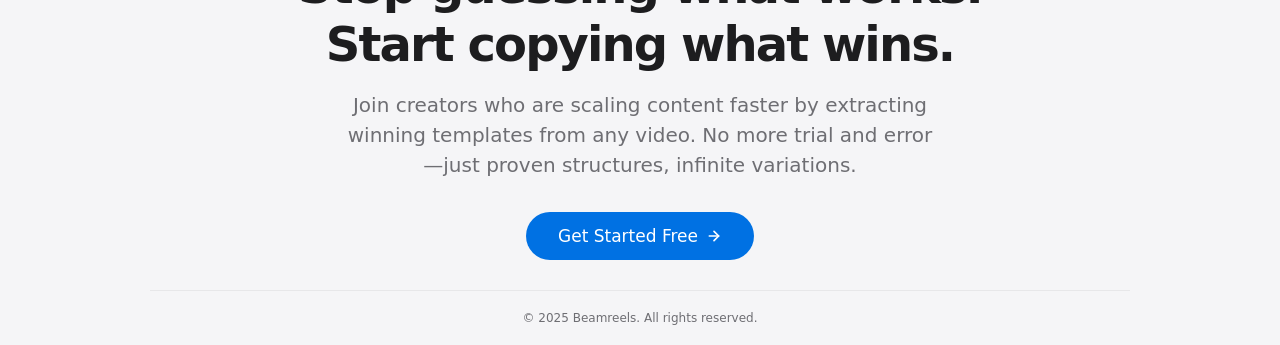
==== commit 825d04a9: "Updated netlify.toml" ====
--- a/frontend/index.html
+++ b/frontend/index.html
@@ -4,7 +4,7 @@
 <head>
     <meta charset="UTF-8">
     <meta name="viewport" content="width=device-width, initial-scale=1.0">
-    <title>Beamreels – Creator</title>
+    <title>Beamreels - AI Video Template Generator</title>
     <link href="https://fonts.googleapis.com/css2?family=SF+Pro+Display:wght@300;400;500;600;700&display=swap" rel="stylesheet">
     <style>
         * {
@@ -714,11 +714,11 @@
     <div class="page">
         <header class="nav">
             <div class="nav-inner">
-                <div class="nav-logo">Beampage</div>
+                <a href="index.html" class="nav-logo">Beamreels</a>
                 <nav class="nav-links">
                     <a href="#overview">Overview</a>
                     <a href="#why">Why Creator</a>
-                    <a href="/creator">Open Creator</a>
+                    <a href="dashboard.html">Dashboard</a>
                 </nav>
             </div>
         </header>
@@ -731,8 +731,8 @@
                     Paste a competitor's link and get the exact template to duplicate their winning content with AI—limitless variations, zero guesswork.
                 </p>
                 <div class="hero-cta">
-                    <a href="#overview" class="hero-cta-primary">Get Started</a>
-                    <a href="/creator" class="hero-cta-secondary">Try Creator →</a>
+                    <a href="dashboard.html" class="hero-cta-primary">Get Started</a>
+                    <a href="creator.html" class="hero-cta-secondary">Try Creator</a>
                 </div>
                 <div class="hero-arc" aria-hidden="true">
                     <div class="hero-arc-item"><img src="images/one.png" alt=""></div>
@@ -962,7 +962,7 @@
                 <p class="footer-cta-subtitle">
                     Join creators who are scaling content faster by extracting winning templates from any video. No more trial and error—just proven structures, infinite variations.
                 </p>
-                <a href="/creator" class="footer-cta-button">
+                <a href="dashboard.html" class="footer-cta-button">
                     Get Started Free
                     <svg xmlns="http://www.w3.org/2000/svg" width="16" height="16" viewBox="0 0 24 24" fill="none" stroke="currentColor" stroke-width="2.5" stroke-linecap="round" stroke-linejoin="round">
                         <line x1="5" y1="12" x2="19" y2="12"></line>
@@ -972,7 +972,7 @@
             </div>
             <div class="footer-bottom">
                 <div class="footer-copyright">
-                    © 2025 Beampage. All rights reserved.
+                    © 2025 Beamreels. All rights reserved.
                 </div>
             </div>
         </footer>
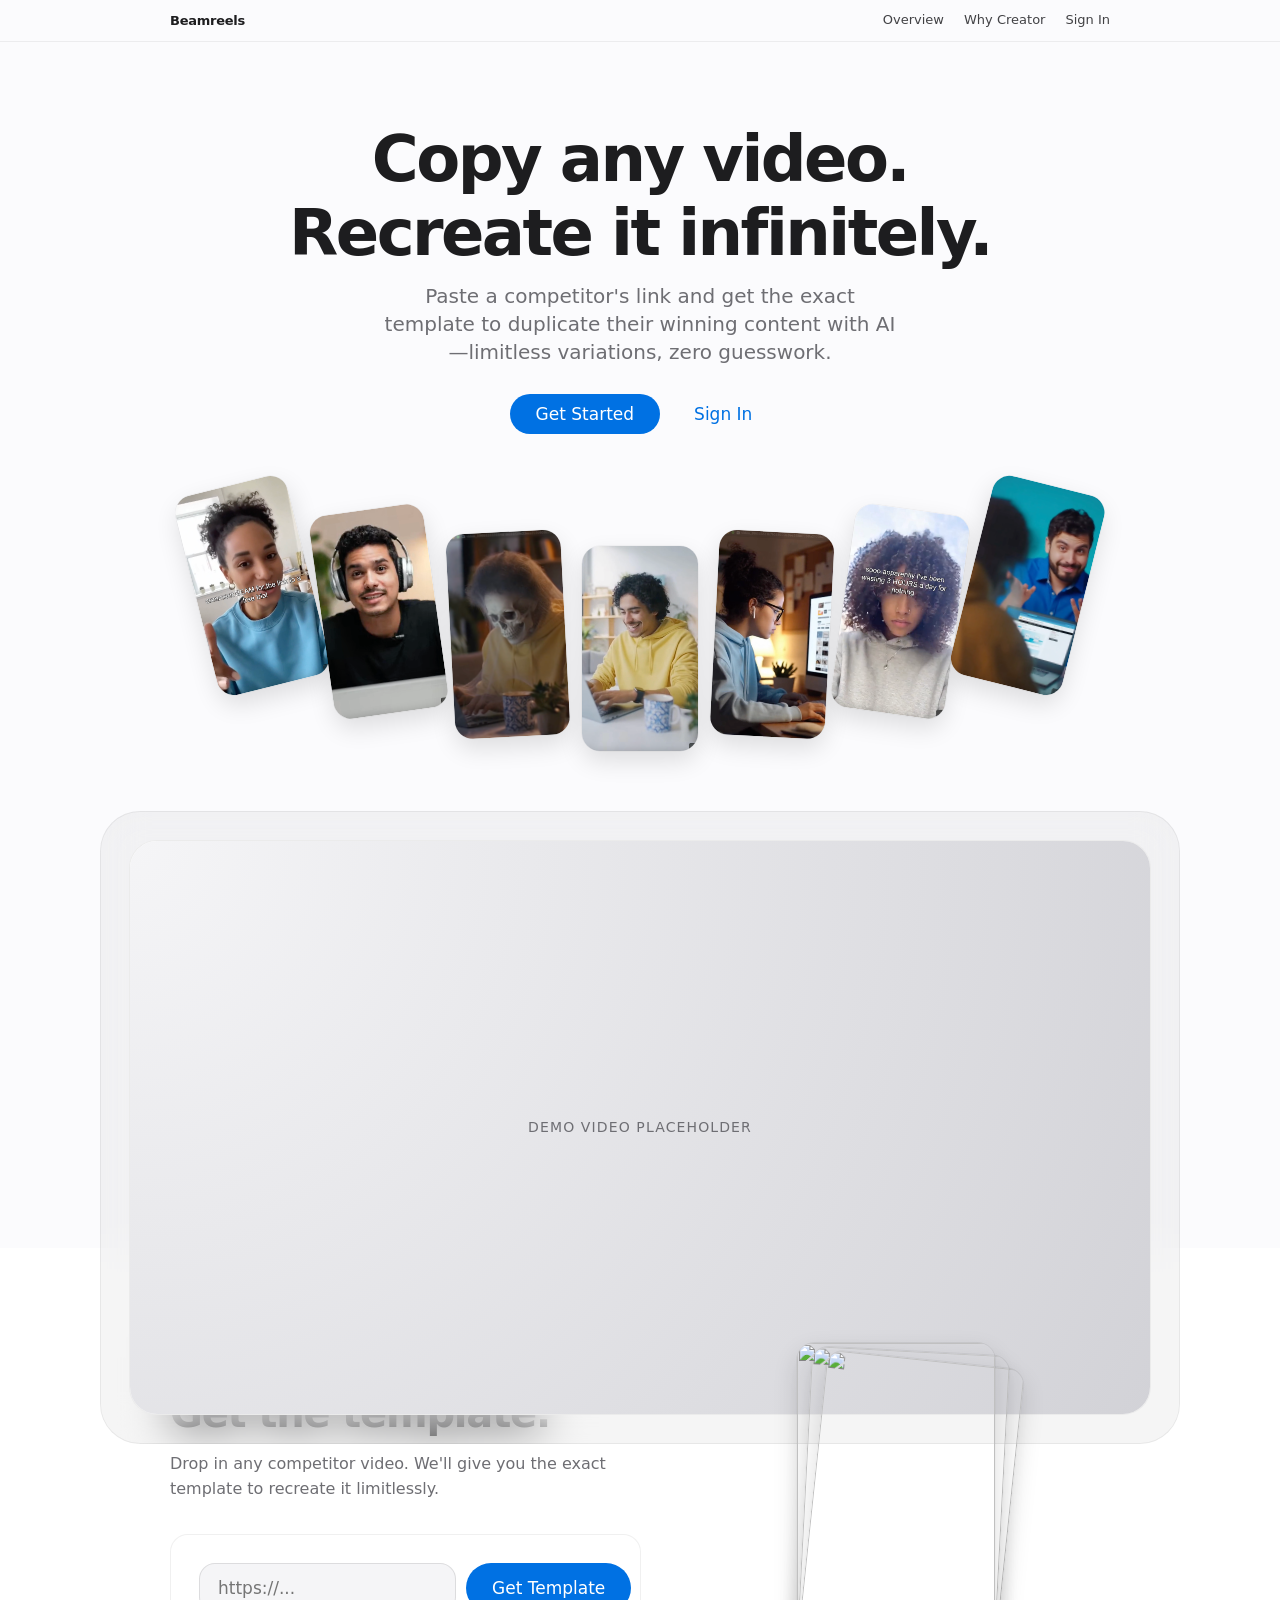
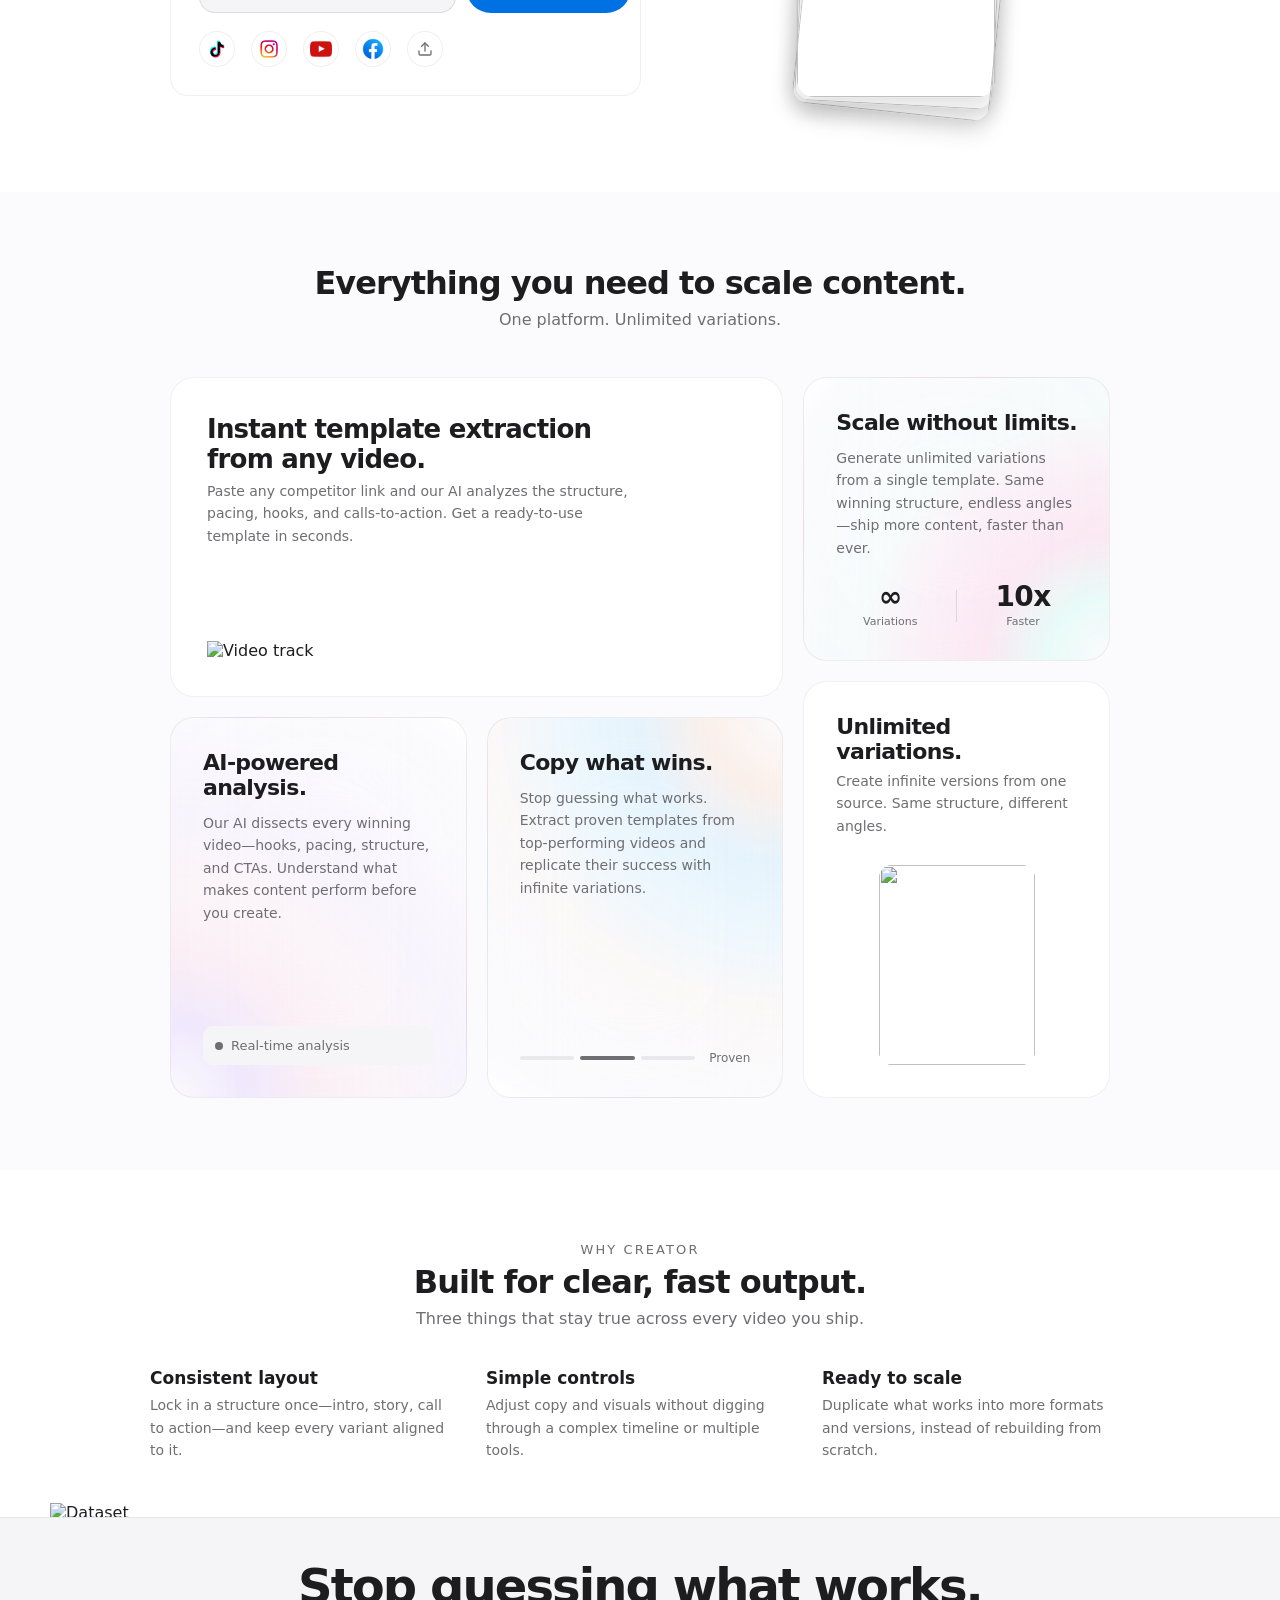
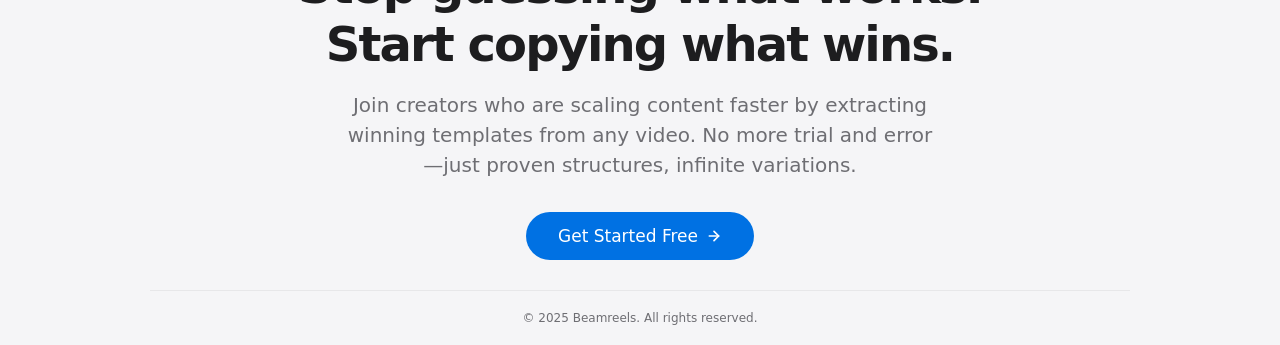
==== commit 9de2a028: "Updated requirements.txt" ====
--- a/frontend/index.html
+++ b/frontend/index.html
@@ -718,7 +718,7 @@
                 <nav class="nav-links">
                     <a href="#overview">Overview</a>
                     <a href="#why">Why Creator</a>
-                    <a href="dashboard.html">Dashboard</a>
+                    <a href="login.html">Sign In</a>
                 </nav>
             </div>
         </header>
@@ -731,8 +731,8 @@
                     Paste a competitor's link and get the exact template to duplicate their winning content with AI—limitless variations, zero guesswork.
                 </p>
                 <div class="hero-cta">
-                    <a href="dashboard.html" class="hero-cta-primary">Get Started</a>
-                    <a href="creator.html" class="hero-cta-secondary">Try Creator</a>
+                    <a href="signup.html" class="hero-cta-primary">Get Started</a>
+                    <a href="login.html" class="hero-cta-secondary">Sign In</a>
                 </div>
                 <div class="hero-arc" aria-hidden="true">
                     <div class="hero-arc-item"><img src="images/one.png" alt=""></div>
@@ -962,7 +962,7 @@
                 <p class="footer-cta-subtitle">
                     Join creators who are scaling content faster by extracting winning templates from any video. No more trial and error—just proven structures, infinite variations.
                 </p>
-                <a href="dashboard.html" class="footer-cta-button">
+                <a href="signup.html" class="footer-cta-button">
                     Get Started Free
                     <svg xmlns="http://www.w3.org/2000/svg" width="16" height="16" viewBox="0 0 24 24" fill="none" stroke="currentColor" stroke-width="2.5" stroke-linecap="round" stroke-linejoin="round">
                         <line x1="5" y1="12" x2="19" y2="12"></line>
